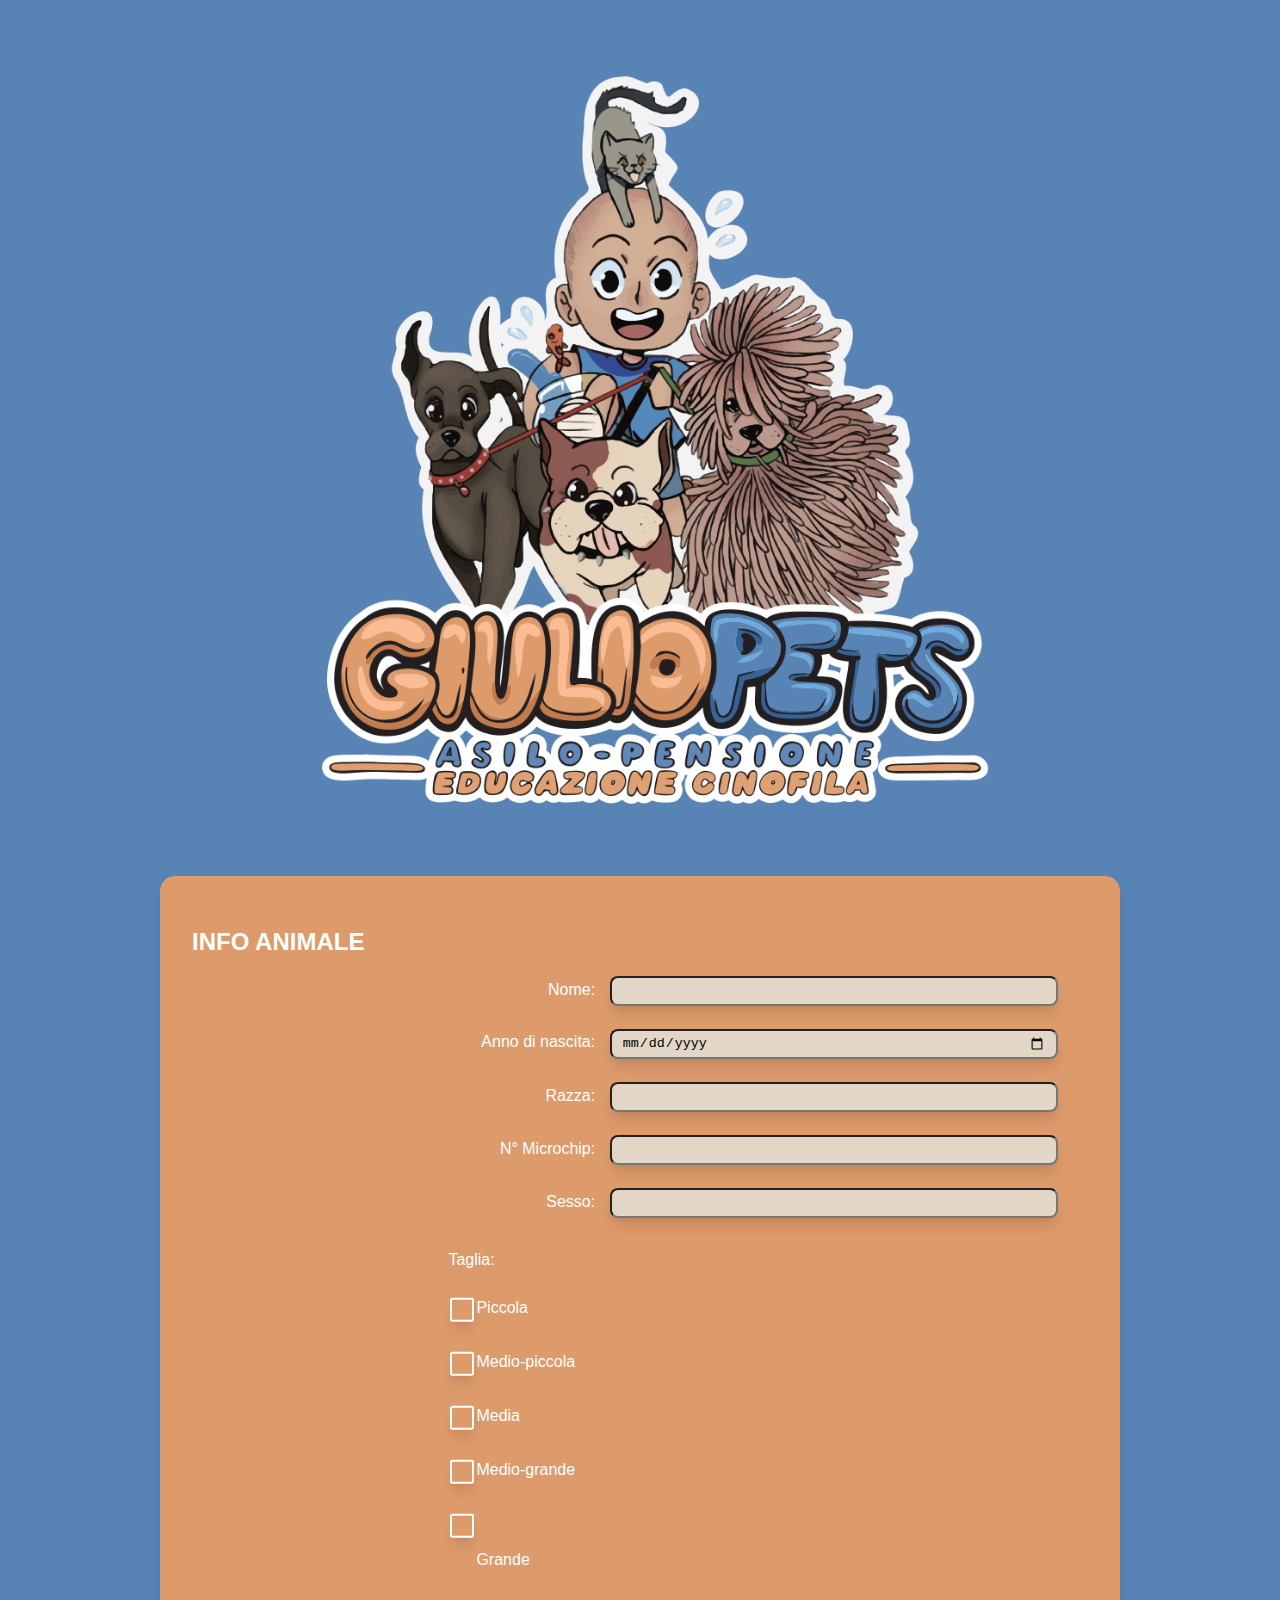
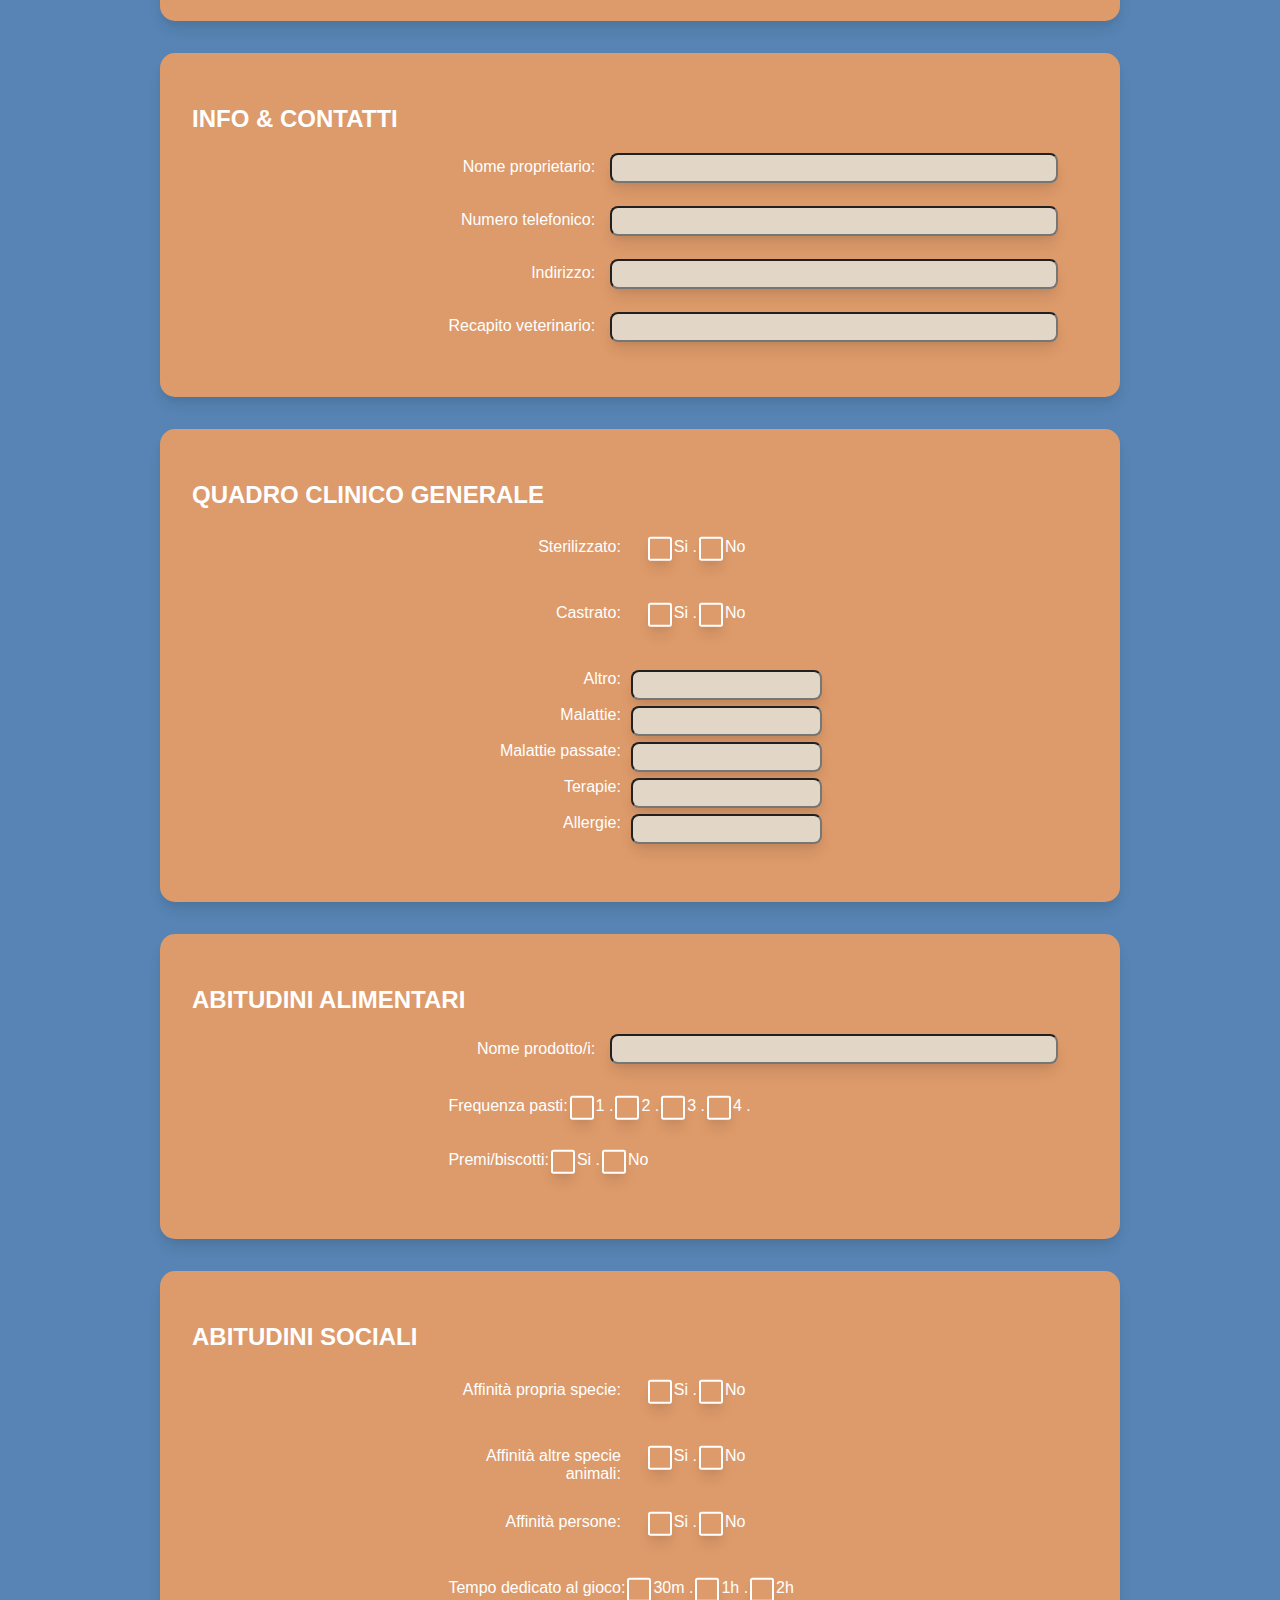
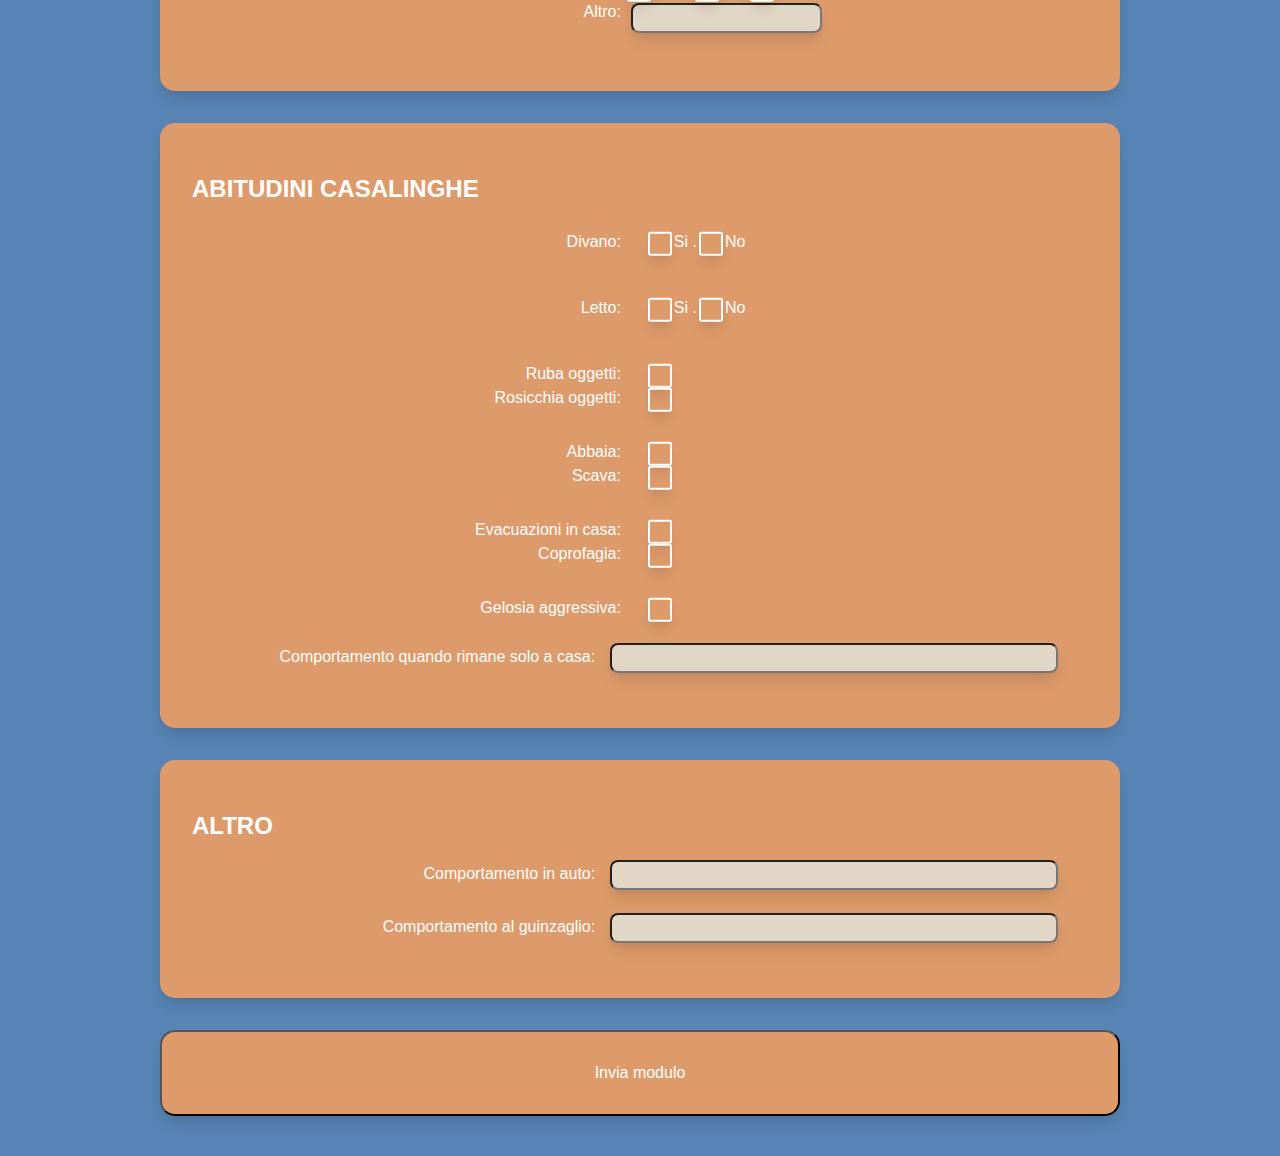
==== index.html @ f4bf7385 "caricato file no cartella" ====
<!DOCTYPE html>
<html lang="en">
<head>
    <meta charset="UTF-8">
    <meta http-equiv="X-UA-Compatible" content="IE=edge">
    <meta name="viewport" content="width=device-width, initial-scale=1.0">
    <title>Giulio Pet Form</title>
    <link rel="stylesheet" href="style.css">
</head>
<body>
  <body>
      <div class="CONTENITORE">
        <div class="riquadrologo">
        <img src="logogpet.png">
      </div>
        
        <form class="mb-4 flex flex-wrap justify-between" id="form">
          <div class="riquadri">
            <h2>INFO ANIMALE</h2>
            <label for="nome">Nome:</label>
    <input type="text" id="nome" name="Nome animale" required><br><br>
    <label for="anno">Anno di nascita:</label>
    <input type="date" id="anno" name="Anno animale" required><br><br>
    <label for="razza">Razza:</label>
    <input type="text" id="razza" name="Razza" required><br><br>
    <label for="microchip">N° Microchip:</label>
    <input type="text" id="microchip" name="microchip" required><br><br>
    <label for="sesso">Sesso:</label>
    <input type="text" id="sesso" name="sesso" required><br><br>
    <div class="contenitore2">
        <span>Taglia:</span>
    </div>
    <div class="contenitore2">
        <input type="checkbox" id="piccola" name="Taglia" value="Piccola" >Piccola
    </div>
    <div class="contenitore2">
        <input type="checkbox" id="Medio-piccola" name="Taglia" value="Medio-piccola" >Medio-piccola
    </div>

        <div class="contenitore2">
        <input type="checkbox" id="media" name="Taglia" value="Media" >Media
    </div>

        <div class="contenitore2">
        <input type="checkbox" id="Medio-grande" name="Taglia" value="Medio-grande" >Medio-grande
    </div>

        <div class="contenitore2">
        <input type="checkbox" id="grande" name="Taglia" value="Grande" ><br><br>Grande
     </div>
          </div>

          <div class="riquadri">
            <h2>INFO & CONTATTI</h2>
            <label for="nome2">Nome proprietario:</label>
            <input type="text" id="nome2" name="Nome proprietario" required><br><br>
            <label for="numero telefonico">Numero telefonico:</label>
            <input type="text" id="numero telefonico" name="Numero telefonico" required><br><br>
            <label for="indirizzo">Indirizzo:</label>
            <input type="text" id="indirizzo" name="Indirizzo" required><br><br>
            <label for="recapito veterinario"> Recapito veterinario:</label>
            <input type="text" id="recapito veterinario" name="Recapito veterinario" required><br><br>
        </div>

        <div class="riquadri">
          <h2>QUADRO CLINICO GENERALE</h2>
          <div class="contenitore2">
          <label class="labelpercheckbox" for="sterilizzato">Sterilizzato:</label>
          <input type="checkbox" id="sterilizzato" name="Sterilizzato" value="Si" >Si     .
          <input type="checkbox" id="sterilizzato" name="Sterilizzato" value="No" >No<br><br>
        </div>


        <div class="contenitore2">
          <label class="labelpercheckbox" for="castrato">Castrato:</label>
          <input type="checkbox" id="castrato" name="Castrato" value="Si" >Si     .
          <input type="checkbox" id="castrato" name="Castrato" value="No" >No<br><br>
        </div>

        <div class="contenitore2">
          <label for="altro">Altro:</label>
          <input type="text" id="altro" name="Altro" required><br><br>

          <label for="malattie">Malattie:</label>
          <input type="text" id="malattie" name="Malattie" required><br><br>

          <label for="malattie passate">Malattie passate:</label>
          <input type="text" id="malattie passate" name="Malattie passate" required><br><br>

          <label for="terapie">Terapie:</label>
          <input type="text" id="terapie" name="Terapie" required><br><br>

          <label for="allergie">Allergie:</label>
          <input type="text" id="allergie" name="Allergie" required><br><br>
        </div>
      </div>

        <div class="riquadri">
          <h2>ABITUDINI ALIMENTARI</h2>
          <label for="nome prodotti">Nome prodotto/i:</label>
          <input type="text" id="nome prodotti" name="Nome prodotto" required><br><br>
        

        <div class="contenitore2">
          <span>Frequenza pasti:</span>

        <input type="checkbox" id="1" name="Frequenza pasti" value="1" >1     .
        <input type="checkbox" id="2" name="Frequenza pasti" value="2" >2     .
        <input type="checkbox" id="3" name="Frequenza pasti" value="3" >3     .
        <input type="checkbox" id="4" name="Frequenza pasti" value="4" >4     .
        </div>

                  <div class="contenitore2">
            <span>Premi/biscotti:</span>

        <input type="checkbox" id="si" name="Premi" value="Si" >Si     .
        <input type="checkbox" id="no" name="Premi" value="No" >No<br><br>
          </div>
</div>


<div class="riquadri">
  <h2>ABITUDINI SOCIALI</h2>
  <div class="contenitore2">
    <label class="labelpercheckbox" for="Affinità propria specie">Affinità propria specie:</label>
    <input type="checkbox" id="si" name="Affinità propria specie" value="Si" >Si     .
    <input type="checkbox" id="no" name="Affinità propria specie" value="No" >No<br><br>
  </div>
  <div class="contenitore2">
    <label class="labelpercheckbox" for="Affinità altre specie">Affinità altre specie animali:</label>
    <input type="checkbox" id="si" name="Affinità altre specie" value="Si" >Si     .
    <input type="checkbox" id="no" name="Affinità altre specie" value="No" >No<br><br>
</div>

<div class="contenitore2">
  <label class="labelpercheckbox" for="Affinità persone">Affinità persone:</label>
  <input type="checkbox" id="si" name="Affinità persone" value="Si" >Si     .
  <input type="checkbox" id="no" name="Affinità persone" value="No" >No<br><br>
</div>
<div class="contenitore2">
  <span>Tempo dedicato al gioco:</span>
  <input type="checkbox" id="30m" name="Tempo gioco" value="30m" >30m     .
  <input type="checkbox" id="1h" name="Tempo gioco" value="1h" >1h     .
  <input type="checkbox" id="2h" name="Tempo gioco" value="2h" >2h
  <label for="altroh">Altro:</label>
<input type="text" id="altroh" name="Tempo gioco" ><br><br>
</div>



</div>

<div class="riquadri">
  <h2>ABITUDINI CASALINGHE</h2>
  <div class="contenitore2">
    <label class="labelpercheckbox" for="Divano">Divano:</label>
    <input type="checkbox" id="si" name="Divano" value="Si" >Si     .
    <input type="checkbox" id="no" name="Divano" value="No" >No<br><br>
</div>
  
<div class="contenitore2">
  <label class="labelpercheckbox" for="letto">Letto:</label>
  <input type="checkbox" id="si" name="Letto" value="Si" >Si     .
  <input type="checkbox" id="no" name="Letto" value="No" >No<br><br>
</div>

<div class="contenitore2">
  <label class="labelpercheckbox" for="ruba oggetti">Ruba oggetti:</label>
<input type="checkbox" id="si" name="Ruba oggetti" value="Ruba oggetti" >
<label class="labelpercheckbox" for="rosicchia oggetti">Rosicchia oggetti:</label>
        <input type="checkbox" id="si" name="Rosicchia oggetti" value="Rosicchia oggetti" >
      </div>
      <div class="contenitore2">
          <label class="labelpercheckbox" for="abbaia">Abbaia:</label>
          <input type="checkbox" id="si" name="Abbaia" value="Abbaia" >
  
          <label class="labelpercheckbox" for="scava">Scava:</label>
          <input type="checkbox" id="si" name="Scava" value="Scava" >
      </div>
          <div class="contenitore2">
          
              <label class="labelpercheckbox" for="Evacuazioni">Evacuazioni in casa:</label>
              <input type="checkbox" id="si" name="Evacuazioni in casa" value="Evacuazioni in casa" >
  
              <label class="labelpercheckbox" for="Coprofagia">Coprofagia:</label>
              <input type="checkbox" id="si" name="Coprofagia" value="Coprofagia" >
      </div>
          <div class="contenitore2">
              <label class="labelpercheckbox" for="Gelosia">Gelosia aggressiva:</label>
          <input type="checkbox" id="si" name="Gelosia aggressiva" value="Gelosia aggressiva" >
      </div>
  
      <label for="comportamento casa">Comportamento quando rimane solo a casa:</label>
      <input type="text" id="comportamento casa" name="Comportamento casa" ><br><br>


</div>


<div class="riquadri">
  <h2>ALTRO</h2> 
  <label for="comportamento auto">Comportamento in auto:</label>
  <input type="text" id="comportamento auto" name="Comportamento auto" required><br><br>
  <label for="comportamento guinzaglio">Comportamento al guinzaglio:</label>
  <input type="text" id="comportamento auto" name="Comportamento guinzaglio" required><br><br>
        </div>


          <button class="bg-orange-300 px-3 py-1 text-black mx-auto" type="submit">Invia modulo</button>
        </form>
    </div>
  </div>

</body>

<script>
        const form = document.querySelector("#form")
    const scriptURL = 'https://script.google.com/macros/s/AKfycbzhwxYqNltoicNSZpNNym-jo7e1Mc3NBZXMEtjOYlemi6SKXBCuFG0OKnCFU6qkSLOv/exec'

    form.addEventListener('submit', e => {
      e.preventDefault()

      console.log(form)
      fetch(scriptURL, { method: 'POST', body: new FormData(form) })
        .then(response => { alert('Success!', response) })
        .catch(error => alert('Error!', error.message))
    })
</script>
</html>
---- style.css ----
body {
    background-color: #5784b4;
    font-family: 'Montserrat', sans-serif;
    display: flex;
    align-items: center;
    justify-content: center;
    height: 100%;
  }
  
  div {

    box-sizing: border-box;
    display: block;
    margin-bottom: 10px; /* aggiungi uno spazio di 10 pixel tra i div */
      }
  
  form {
    display: flex;
    flex-wrap: wrap;
    justify-content: space-between;
  }
  
  label {
    display: inline-block;
    width: 45%;
    text-align: right;
    margin-right: 10px;
  }

  .riquadri {
    background-color: #dd9a6a;
    color: white;
    padding: 20px;
    width: 45%;
    width: 100%;
    border-radius: 15px;
    box-shadow: 0 10px 15px -3px rgba(0, 0, 0, 0.1), 0 4px 6px -2px rgba(0, 0, 0, 0.05);
    padding: 2rem;
    margin: 1rem;
    max-width: 60rem;
    margin-right: auto;
    margin-left: auto;
  }

  input{
    width: 50%;
    border-radius: 0.50rem;
    box-shadow: 0 10px 15px -3px rgba(0, 0, 0, 0.1), 0 4px 6px -2px rgba(0, 0, 0, 0.05);
    background-color: #e2d6c7;
    margin-bottom: 5px;
    height: 30px;
    padding:10px;
  }

  .CONTENITORE{
    width: 100%;
    max-width: 72rem;
    border-radius: 0.25rem;
    margin: 1rem;
    margin-right: auto;
    margin-left: auto;
    background-color: transparent;
  }

  .contenitore2 {
    padding: 10px;
    width: 45%;
    box-sizing: border-box;
    display:flex;
    flex-wrap: wrap;
    margin-bottom: 10px;
    margin-left: auto;
    margin-right: auto;
  }

  .labelpercheckbox{
    margin-right: 25px;
  }

  
  
  input[type="checkbox"] {
    /* Add if not using autoprefixer */
    -webkit-appearance: none;
    /* Remove most all native input styles */
    appearance: none;
    /* For iOS < 15 */
    background-color: var(--form-background);
    /* Not removed via appearance */
    margin: 0;
    margin-right: 2px;
    margin-left: 2px;
    
  
    font: inherit;
    color: currentColor;
    width: 1.15em;
    height: 1.15em;
    border: 0.15em solid currentColor;
    border-radius: 0.15em;
    transform: translateY(-0.075em);
  
    display: grid;
    place-content: center;
    
  }

  input[type="checkbox"]::before {
    content: "";
    width: 0.65em;
    height: 0.65em;
    clip-path: polygon(14% 44%, 0 65%, 50% 100%, 100% 16%, 80% 0%, 43% 62%);
    transform: scale(0);
    transform-origin: bottom left;
    transition: 120ms transform ease-in-out;
    box-shadow: inset 1em 1em var(--form-control-color);
    /* Windows High Contrast Mode */
    background-color: black;
  }
  
  input[type="checkbox"]:checked::before {
    transform: scale(1);
  }
  
  img {
    max-width: 100%;
    height: auto;
  }
  
  .riquadrologo {
    border-radius: 0.25rem;
    padding: 2rem;
    margin: 1rem;
    max-width: 50rem;
    margin-right: auto;
    margin-left: auto;
    background-color: transparent;
  }
  * {
    box-sizing: border-box;
  }

  button[type="submit"] {
    background-color: #dd9a6a;
    color: white;
    padding: 20px;
    width: 45%;
    width: 100%;
    border-radius: 15px;
    box-shadow: 0 10px 15px -3px rgba(0, 0, 0, 0.1), 0 4px 6px -2px rgba(0, 0, 0, 0.05);
    padding: 2rem;
    margin: 1rem;
    max-width: 60rem;
    margin-right: auto;
    margin-left: auto;
    font-size: 16px;
    cursor: pointer;
    
  }
  

  @media (max-width: 768px) {
    /* Regole CSS per dispositivi con larghezza massima di 768px */
    body {
      font-size: 12px;
    }
    .CONTENITORE {
      max-width: 100%;
    }
    .contenitore2 {
        align-items: center;
        display: flex;
        flex-wrap: wrap;
        margin-right: 0px;
        margin-left: 0px;
        width: 100%;
    }

    .riquadrologo {
        align-items: center;
        display: flex;
        flex-wrap: wrap;
        margin-right: 0px;
        margin-left: 0px;
        width: 100%;
      }

  }
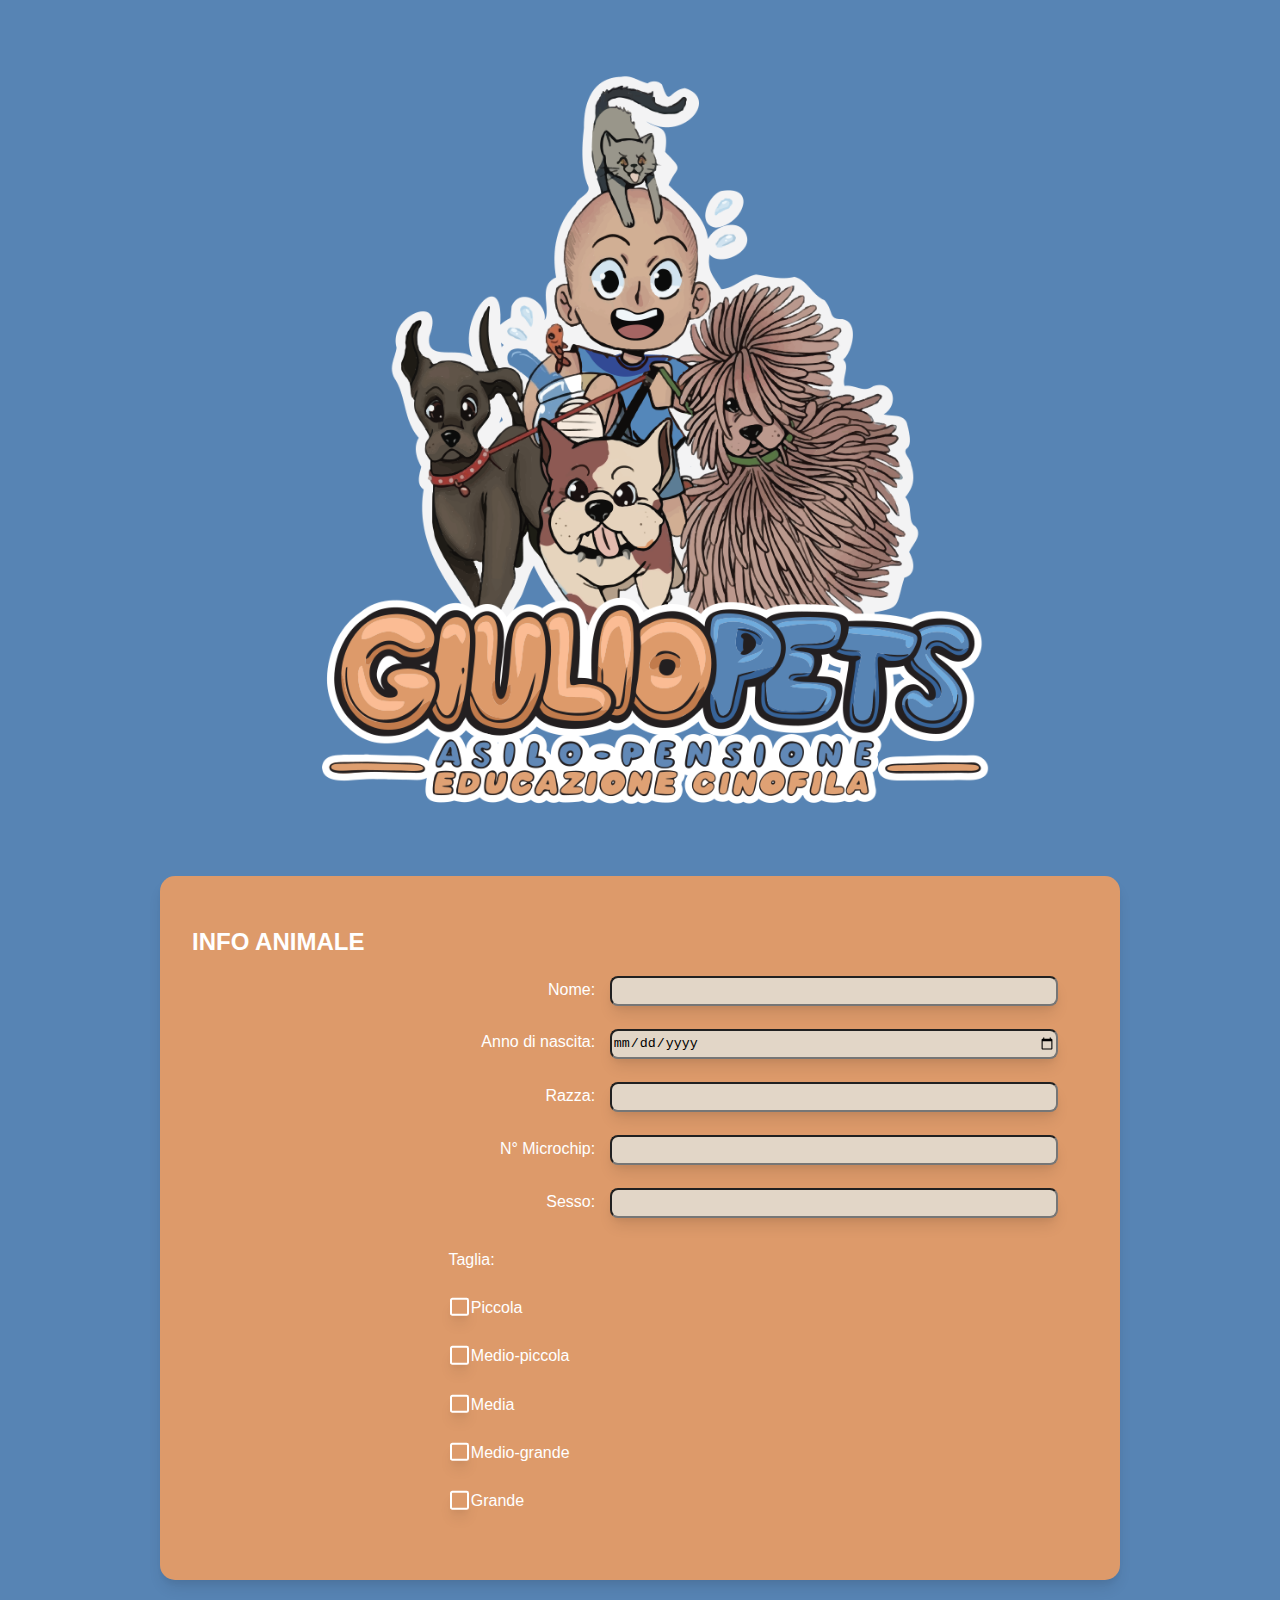
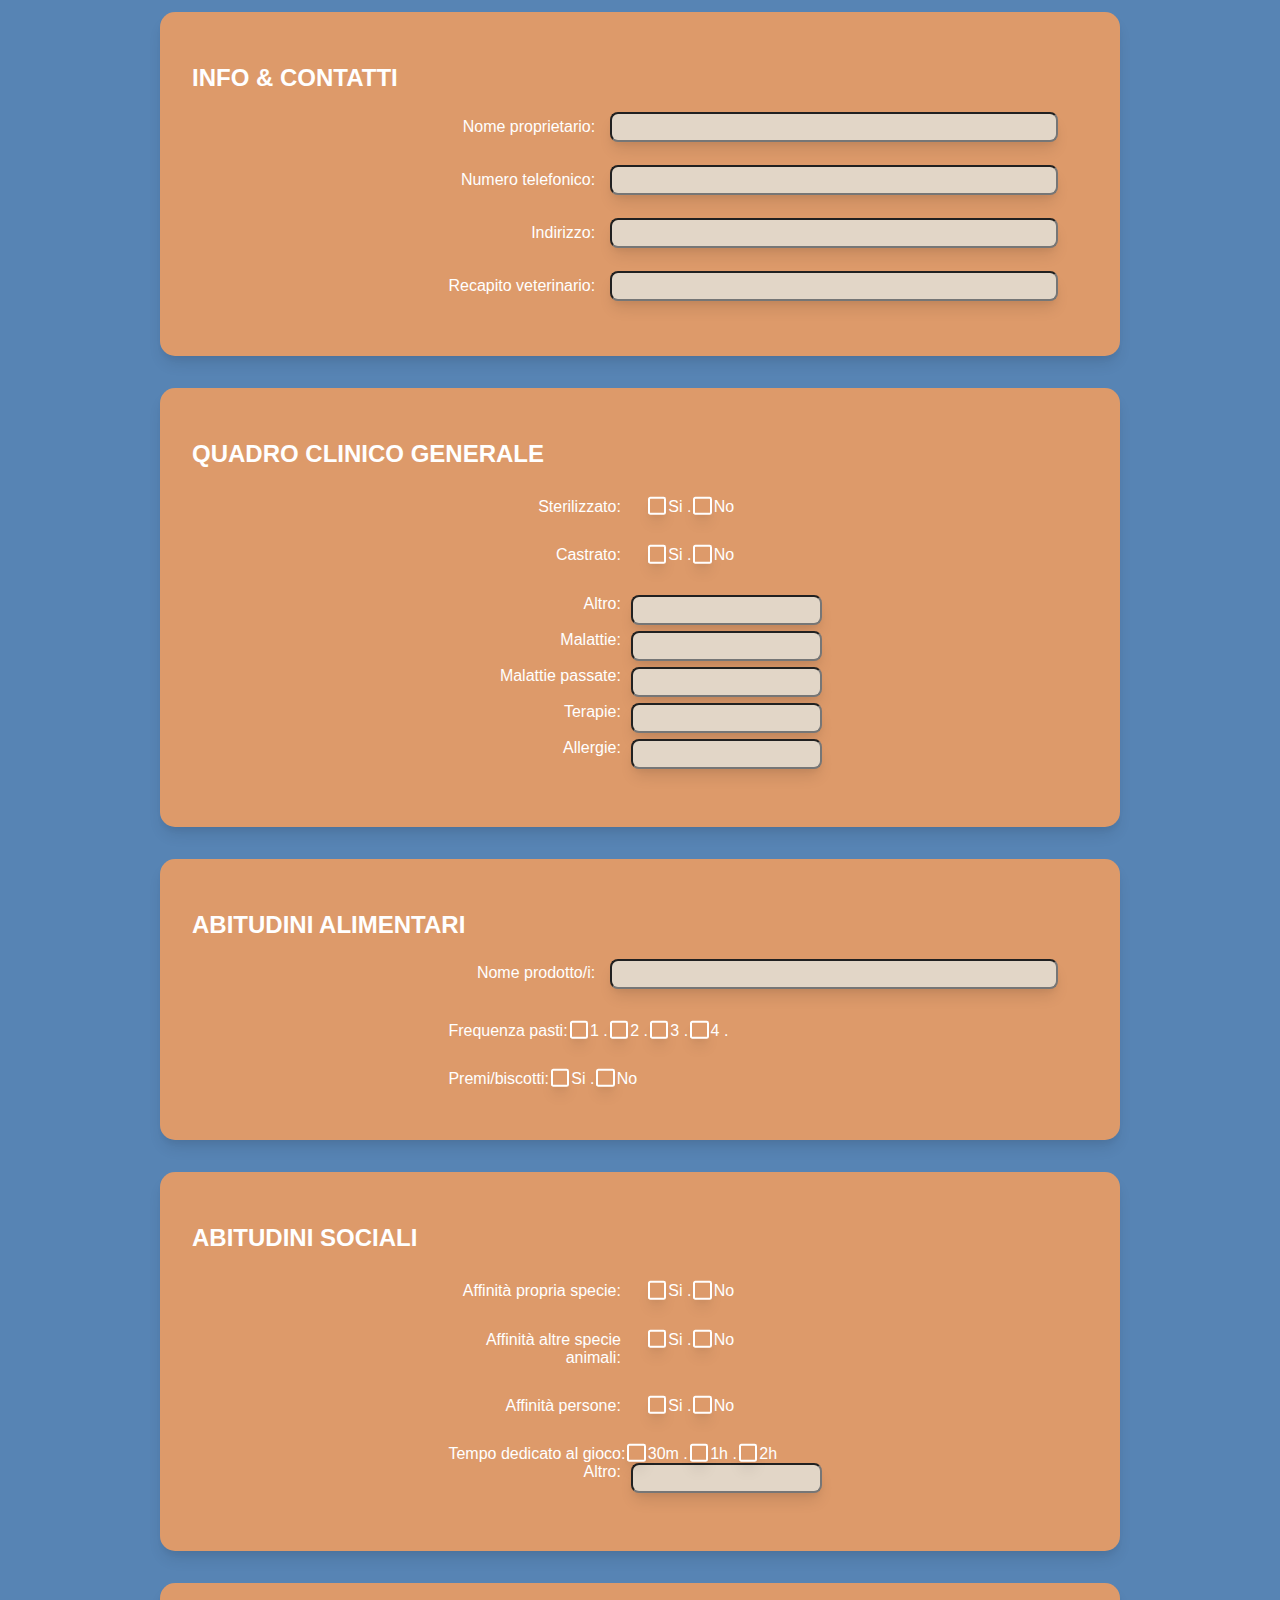
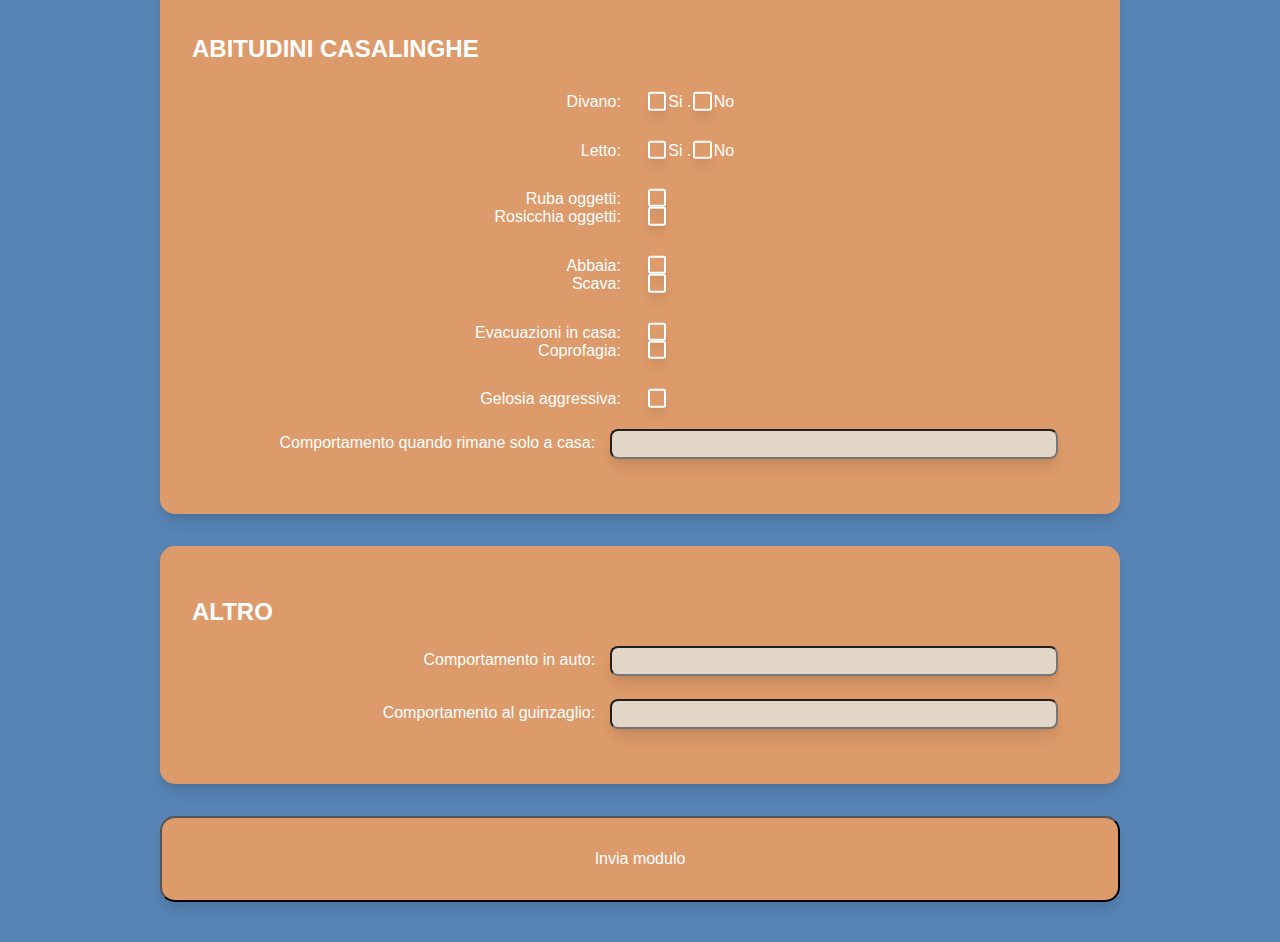
==== commit ef7dd7f2: "span al posto di "no" e "grande"" ====
--- a/index.html
+++ b/index.html
@@ -31,22 +31,31 @@
         <span>Taglia:</span>
     </div>
     <div class="contenitore2">
-        <input type="checkbox" id="piccola" name="Taglia" value="Piccola" >Piccola
+        <input type="checkbox" id="piccola" name="Taglia" value="Piccola" >
+        <span for="piccola">Piccola</span>
     </div>
     <div class="contenitore2">
-        <input type="checkbox" id="Medio-piccola" name="Taglia" value="Medio-piccola" >Medio-piccola
-    </div>
-
-        <div class="contenitore2">
-        <input type="checkbox" id="media" name="Taglia" value="Media" >Media
-    </div>
-
-        <div class="contenitore2">
-        <input type="checkbox" id="Medio-grande" name="Taglia" value="Medio-grande" >Medio-grande
-    </div>
-
-        <div class="contenitore2">
-        <input type="checkbox" id="grande" name="Taglia" value="Grande" ><br><br>Grande
+        <input type="checkbox" id="Medio-piccola" name="Taglia" value="Medio-piccola" >
+        <span for="Medio-piccola">Medio-piccola</span>
+
+    </div>
+
+        <div class="contenitore2">
+        <input type="checkbox" id="media" name="Taglia" value="Media" >
+        <span for="media">Media</span>
+
+    </div>
+
+        <div class="contenitore2">
+        <input type="checkbox" id="Medio-grande" name="Taglia" value="Medio-grande" >
+        <span for="Medio-grande">Medio-grande</span>
+
+    </div>
+
+        <div class="contenitore2">
+        <input type="checkbox" id="grande" name="Taglia" value="Grande" ><br><br>
+        <span for="grande">Grande</span>
+
      </div>
           </div>
 
@@ -67,14 +76,17 @@
           <div class="contenitore2">
           <label class="labelpercheckbox" for="sterilizzato">Sterilizzato:</label>
           <input type="checkbox" id="sterilizzato" name="Sterilizzato" value="Si" >Si     .
-          <input type="checkbox" id="sterilizzato" name="Sterilizzato" value="No" >No<br><br>
+          <input type="checkbox" id="sterilizzato" name="Sterilizzato" value="No" >
+          <span for="sterilizzato">No</span>
+
         </div>
 
 
         <div class="contenitore2">
           <label class="labelpercheckbox" for="castrato">Castrato:</label>
           <input type="checkbox" id="castrato" name="Castrato" value="Si" >Si     .
-          <input type="checkbox" id="castrato" name="Castrato" value="No" >No<br><br>
+          <input type="checkbox" id="castrato" name="Castrato" value="No" >
+          <span for="castrato">No</span>
         </div>
 
         <div class="contenitore2">
@@ -113,8 +125,9 @@
                   <div class="contenitore2">
             <span>Premi/biscotti:</span>
 
-        <input type="checkbox" id="si" name="Premi" value="Si" >Si     .
-        <input type="checkbox" id="no" name="Premi" value="No" >No<br><br>
+        <input type="checkbox" id="premi" name="Premi" value="Si" >Si     .
+        <input type="checkbox" id="premi" name="Premi" value="No" >
+        <span for="premi">No</span>
           </div>
 </div>
 
@@ -123,19 +136,24 @@
   <h2>ABITUDINI SOCIALI</h2>
   <div class="contenitore2">
     <label class="labelpercheckbox" for="Affinità propria specie">Affinità propria specie:</label>
-    <input type="checkbox" id="si" name="Affinità propria specie" value="Si" >Si     .
-    <input type="checkbox" id="no" name="Affinità propria specie" value="No" >No<br><br>
+    <input type="checkbox" id="affinità specie" name="Affinità propria specie" value="Si" >Si     .
+    <input type="checkbox" id="affinità specie" name="Affinità propria specie" value="No" >
+    <span for="affinità specie">No</span>
   </div>
   <div class="contenitore2">
     <label class="labelpercheckbox" for="Affinità altre specie">Affinità altre specie animali:</label>
-    <input type="checkbox" id="si" name="Affinità altre specie" value="Si" >Si     .
-    <input type="checkbox" id="no" name="Affinità altre specie" value="No" >No<br><br>
+    <input type="checkbox" id="affinità altre specie" name="Affinità altre specie" value="Si" >Si     .
+    <input type="checkbox" id="affinità altre specie" name="Affinità altre specie" value="No" >
+    <span for="affinità altre specie">No</span>
+
 </div>
 
 <div class="contenitore2">
   <label class="labelpercheckbox" for="Affinità persone">Affinità persone:</label>
-  <input type="checkbox" id="si" name="Affinità persone" value="Si" >Si     .
-  <input type="checkbox" id="no" name="Affinità persone" value="No" >No<br><br>
+  <input type="checkbox" id="affinità persone" name="Affinità persone" value="Si" >Si     .
+  <input type="checkbox" id="affinità persone" name="Affinità persone" value="No" >
+  <span for="affinità persone">No</span>
+
 </div>
 <div class="contenitore2">
   <span>Tempo dedicato al gioco:</span>
@@ -154,14 +172,17 @@
   <h2>ABITUDINI CASALINGHE</h2>
   <div class="contenitore2">
     <label class="labelpercheckbox" for="Divano">Divano:</label>
-    <input type="checkbox" id="si" name="Divano" value="Si" >Si     .
-    <input type="checkbox" id="no" name="Divano" value="No" >No<br><br>
+    <input type="checkbox" id="divano" name="Divano" value="Si" >Si     .
+    <input type="checkbox" id="divano" name="Divano" value="No" >
+    <span for="divano">No</span>
+
 </div>
   
 <div class="contenitore2">
   <label class="labelpercheckbox" for="letto">Letto:</label>
-  <input type="checkbox" id="si" name="Letto" value="Si" >Si     .
-  <input type="checkbox" id="no" name="Letto" value="No" >No<br><br>
+  <input type="checkbox" id="letto" name="Letto" value="Si" >Si     .
+  <input type="checkbox" id="letto" name="Letto" value="No" >
+  <span for="letto">No</span>
 </div>
 
 <div class="contenitore2">
--- a/style.css
+++ b/style.css
@@ -49,7 +49,7 @@
     background-color: #e2d6c7;
     margin-bottom: 5px;
     height: 30px;
-    padding:10px;
+   
   }
 
   .CONTENITORE{
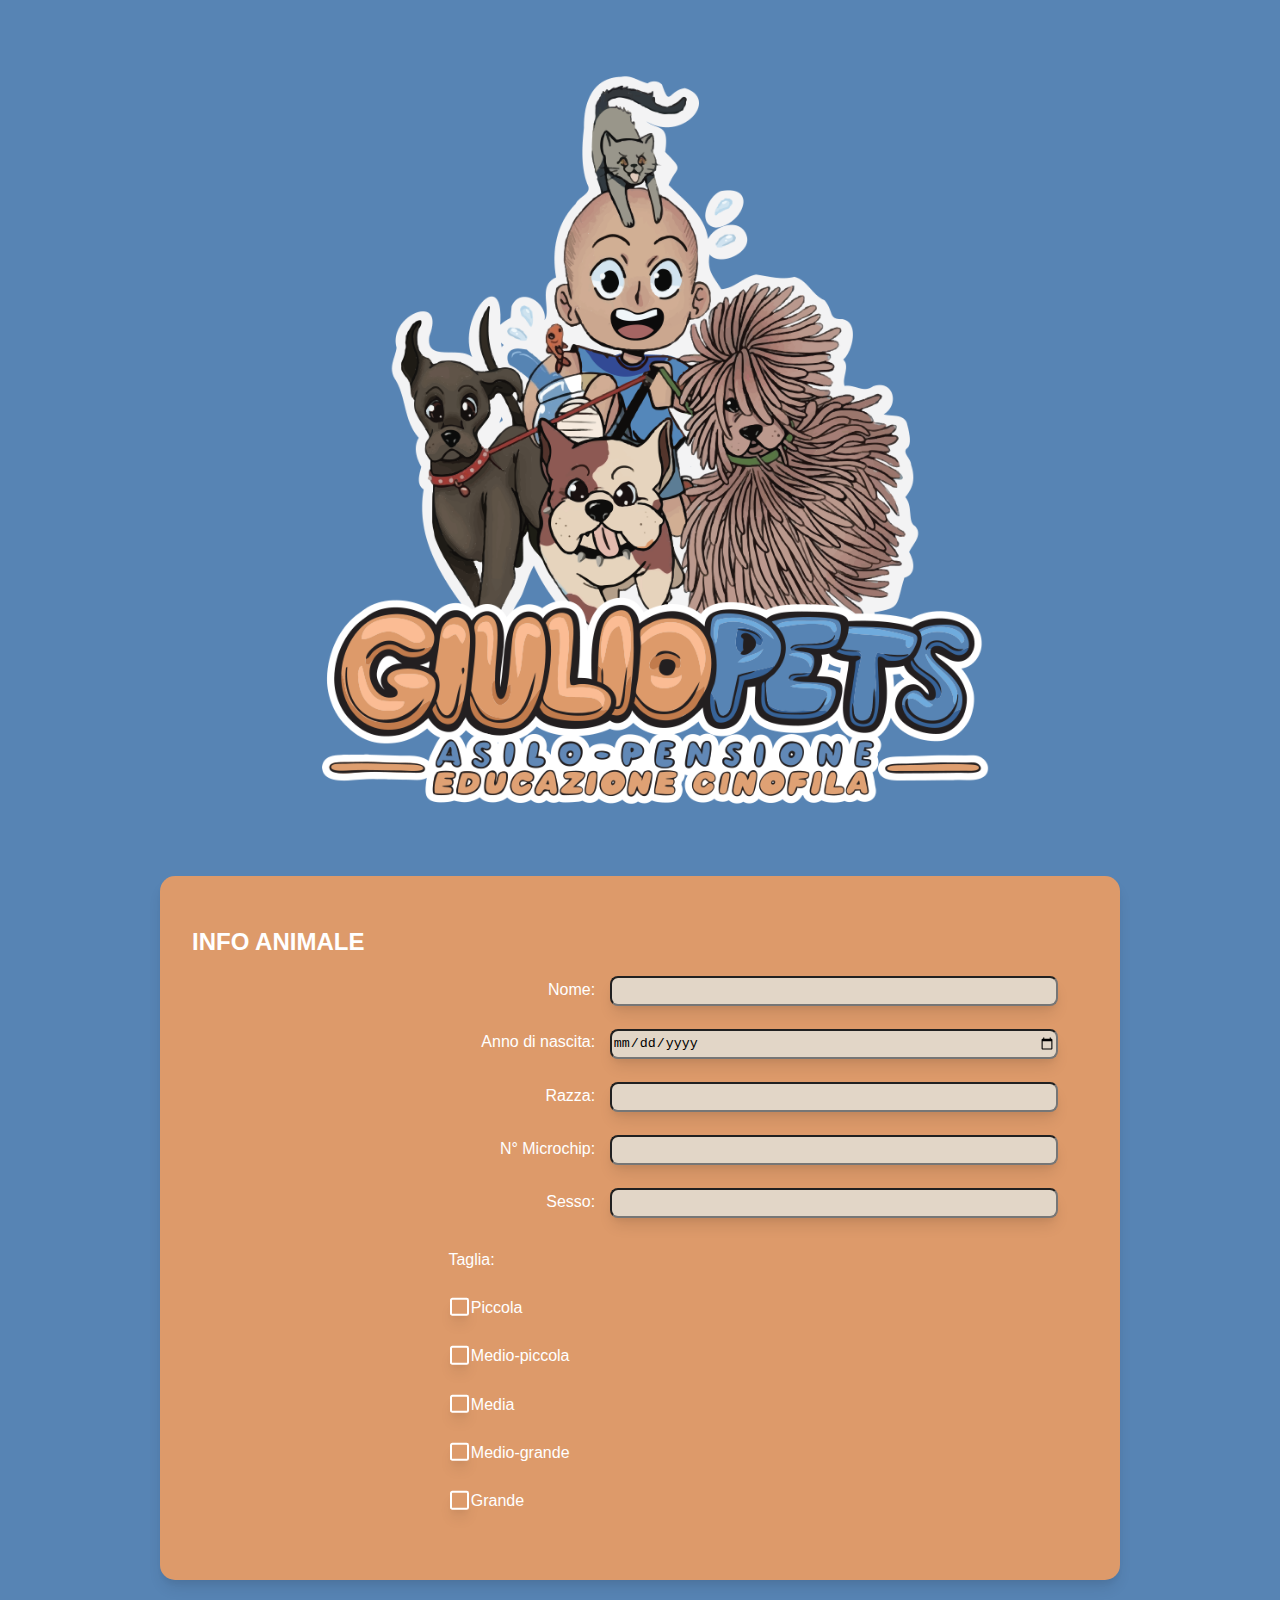
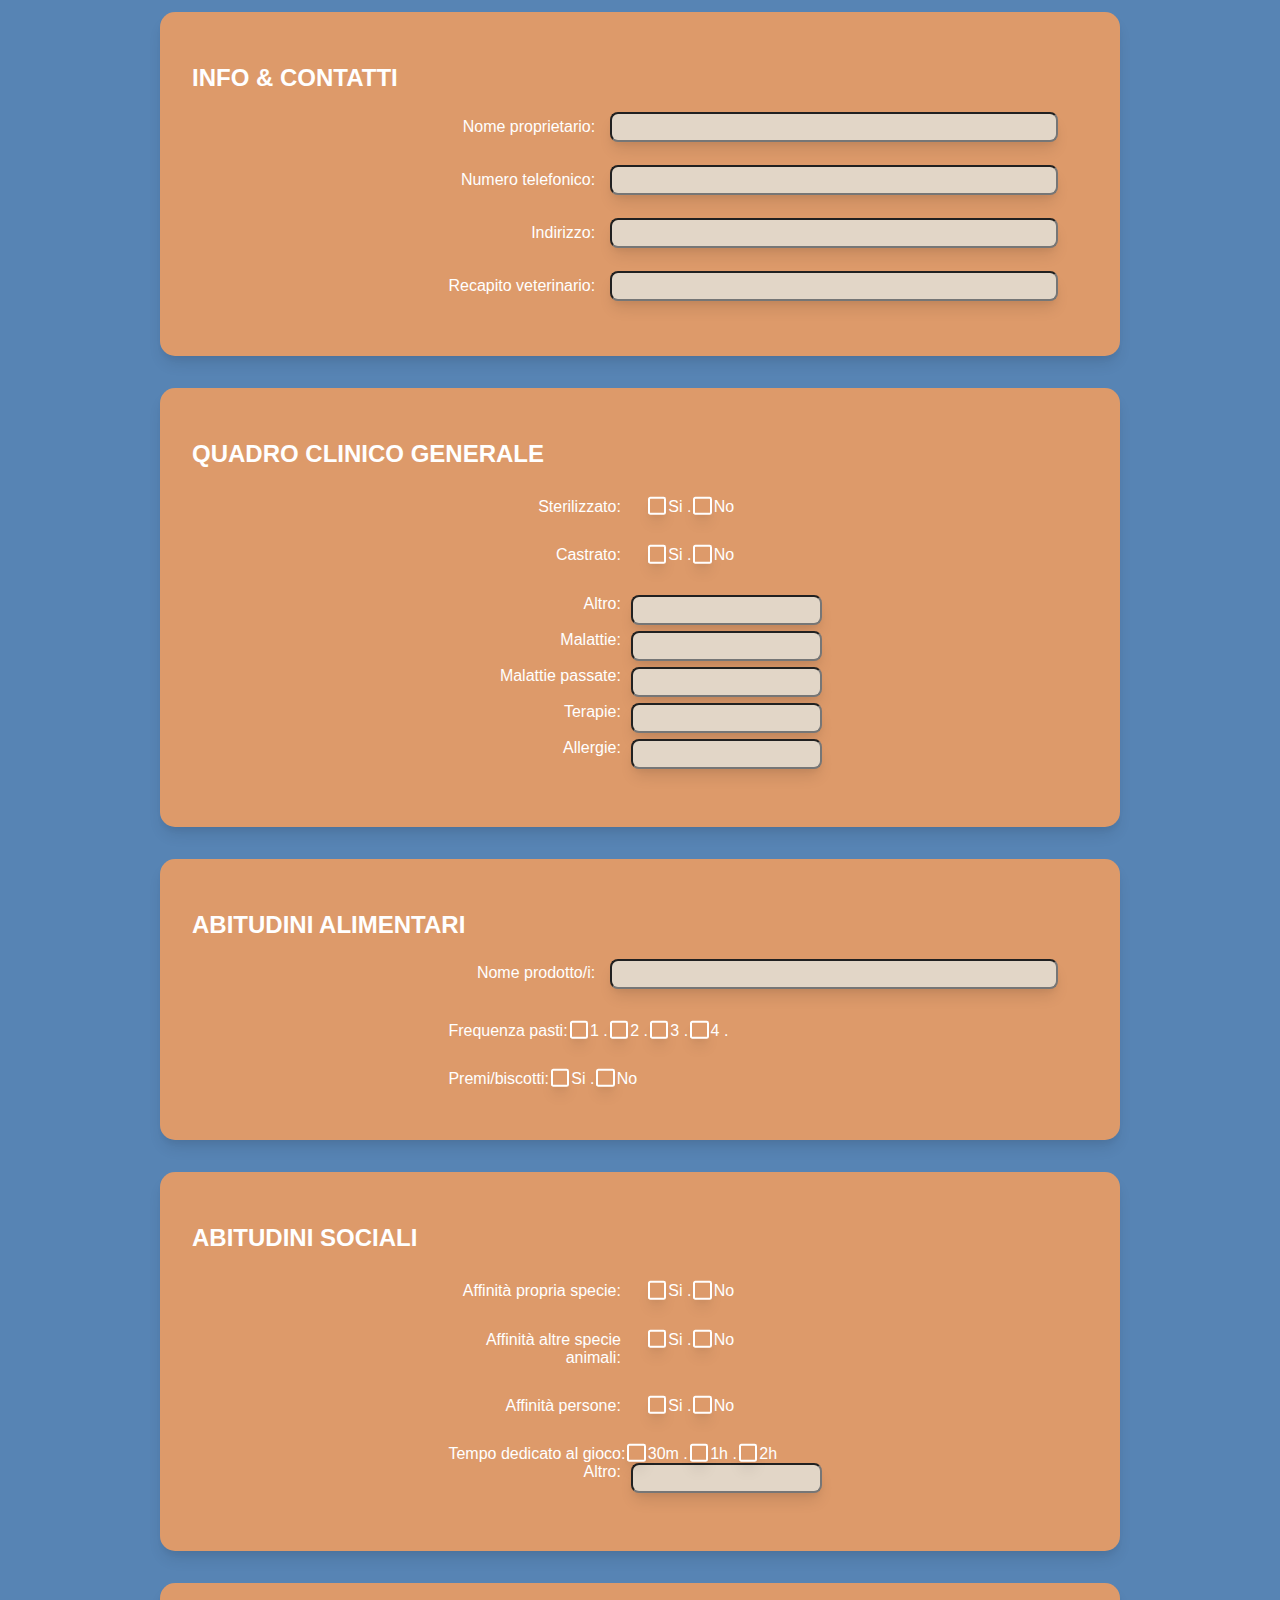
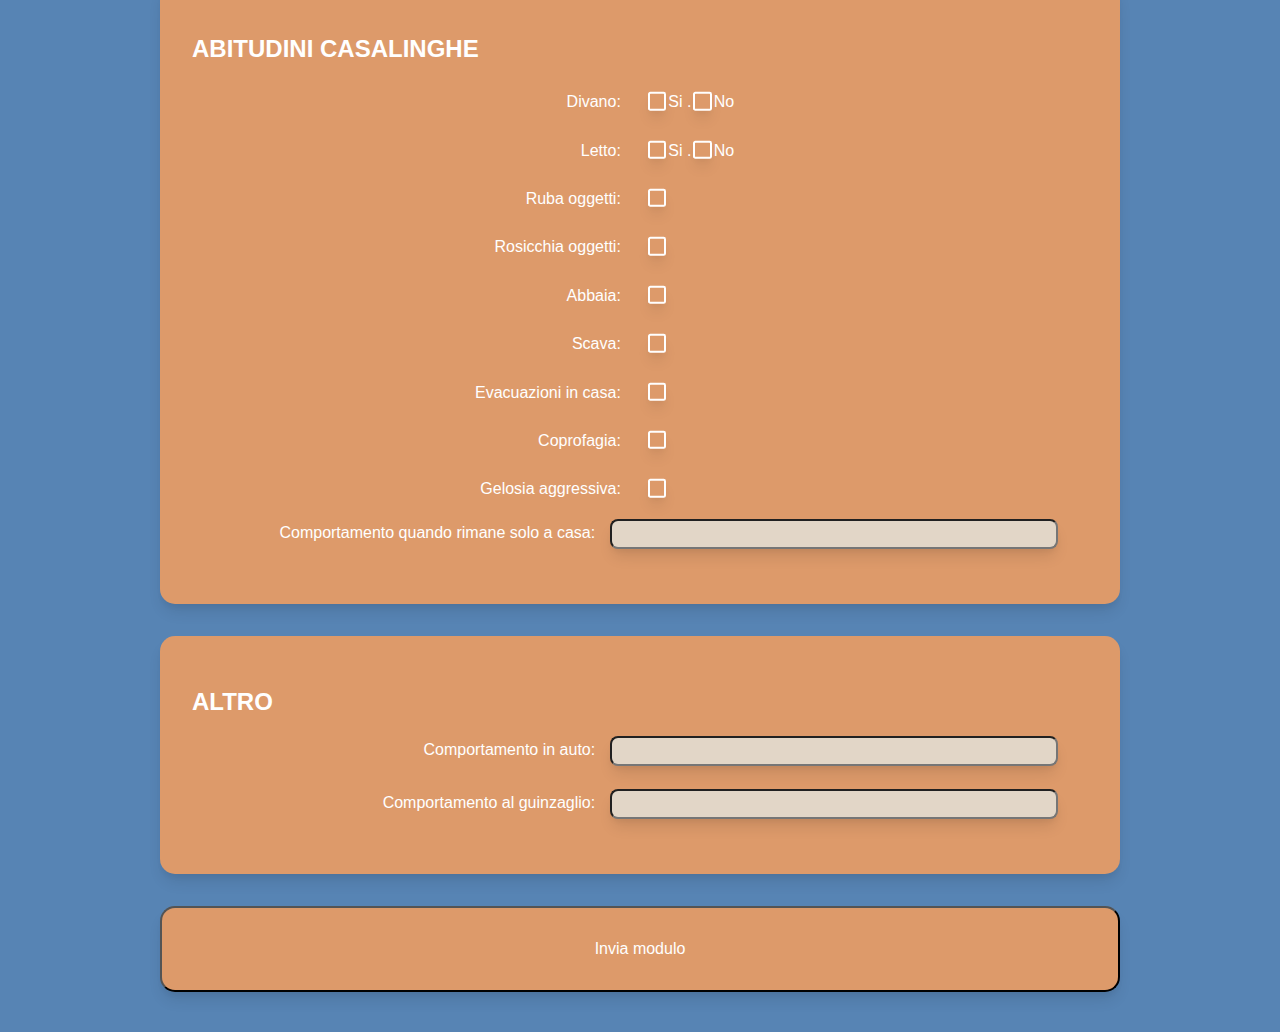
==== commit 56ccc407: "update per div" ====
--- a/index.html
+++ b/index.html
@@ -188,13 +188,16 @@
 <div class="contenitore2">
   <label class="labelpercheckbox" for="ruba oggetti">Ruba oggetti:</label>
 <input type="checkbox" id="si" name="Ruba oggetti" value="Ruba oggetti" >
+</div>
+<div class="contenitore2">
 <label class="labelpercheckbox" for="rosicchia oggetti">Rosicchia oggetti:</label>
         <input type="checkbox" id="si" name="Rosicchia oggetti" value="Rosicchia oggetti" >
       </div>
       <div class="contenitore2">
           <label class="labelpercheckbox" for="abbaia">Abbaia:</label>
           <input type="checkbox" id="si" name="Abbaia" value="Abbaia" >
-  
+        </div>
+        <div class="contenitore2">
           <label class="labelpercheckbox" for="scava">Scava:</label>
           <input type="checkbox" id="si" name="Scava" value="Scava" >
       </div>
@@ -202,7 +205,10 @@
           
               <label class="labelpercheckbox" for="Evacuazioni">Evacuazioni in casa:</label>
               <input type="checkbox" id="si" name="Evacuazioni in casa" value="Evacuazioni in casa" >
-  
+            </div>
+
+              <div class="contenitore2">
+
               <label class="labelpercheckbox" for="Coprofagia">Coprofagia:</label>
               <input type="checkbox" id="si" name="Coprofagia" value="Coprofagia" >
       </div>
